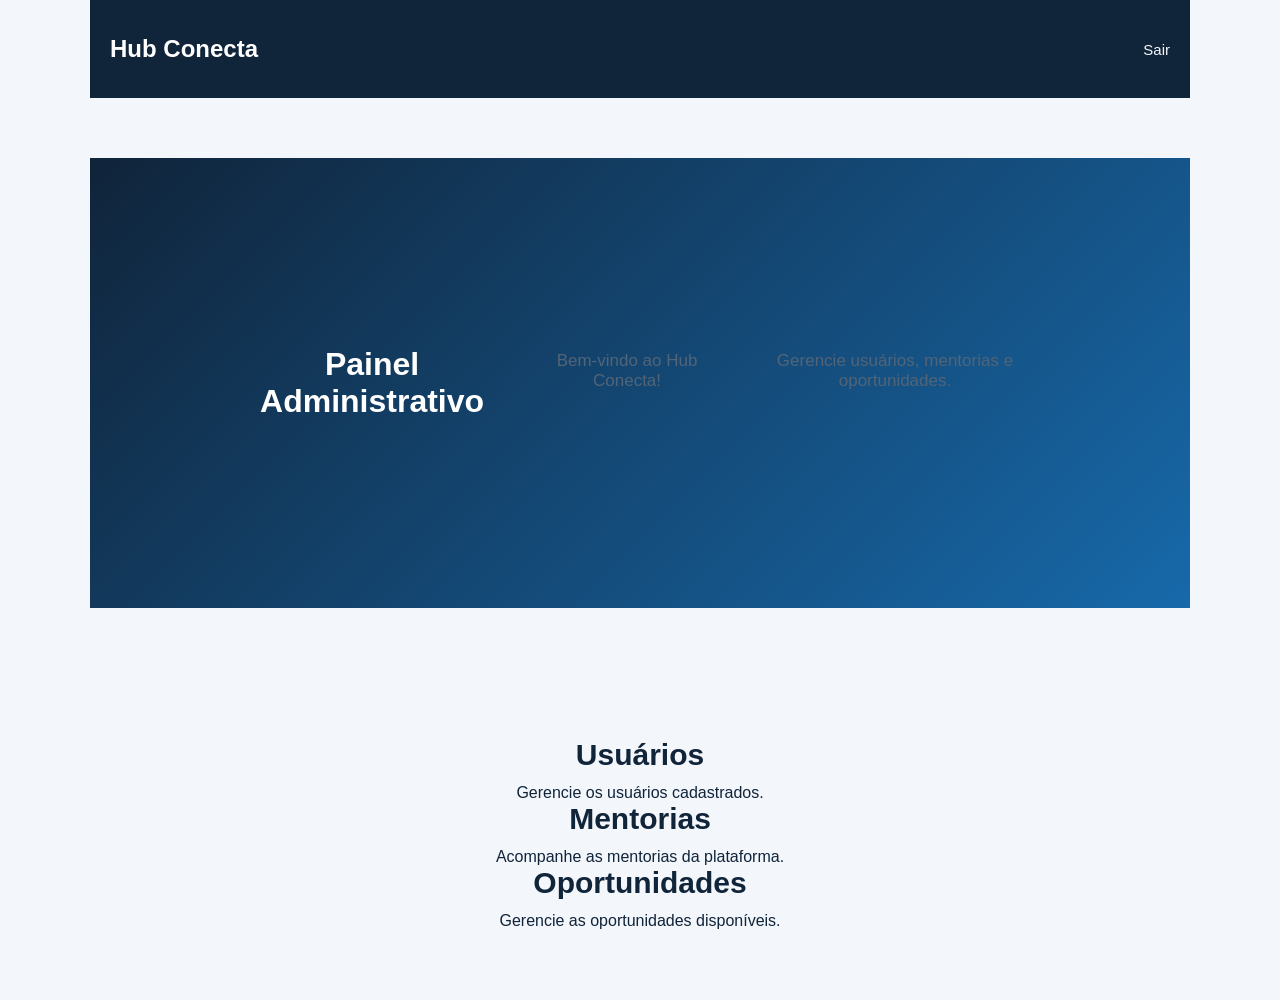
==== frontend/administrador.html @ 3c2fec5f "feat: renomeação da pasta frontend" ====
<!DOCTYPE html>
<html lang="pt-BR">
<head>
    <meta charset="UTF-8">
    <meta name="viewport" content="width=device-width, initial-scale=1.0">
    <title>Administração | Hub Conecta</title>
    <link rel="stylesheet" href="style.css">
</head>

<body data-perfil="administrador">

    <header class="menu">
        <h2>Hub Conecta</h2>
        <a href="#" onclick="sair(); return false;">Sair</a>
    </header>

    <main class="inicio">
        <h1>Painel Administrativo</h1>
        <p id="mensagemBoasVindas">Bem-vindo ao Hub Conecta!</p>
        <p>Gerencie usuários, mentorias e oportunidades.</p>
    </main>

    <section class="perfis">

        <div class="card">
            <h2>Usuários</h2>
            <p>Gerencie os usuários cadastrados.</p>
        </div>

        <div class="card">
            <h2>Mentorias</h2>
            <p>Acompanhe as mentorias da plataforma.</p>
        </div>

        <div class="card">
            <h2>Oportunidades</h2>
            <p>Gerencie as oportunidades disponíveis.</p>
        </div>

    </section>

    <script src="app.js"></script>

</body>
</html>
---- frontend/style.css ----
/* Configurações gerais da página */
* {
    margin: 0;
    padding: 0;
    box-sizing: border-box;
}

body {
    font-family: Arial, sans-serif;
    background-color: #f3f6fa;
    color: #10243a;
}

/* Cabeçalho */
header {
    background-color: #10243a;
    color: white;
    text-align: center;
    padding: 35px 20px;
}

header h1 {
    font-size: 32px;
    margin-bottom: 10px;
}

header p {
    color: #cbd8e6;
    font-size: 16px;
}

/* Conteúdo principal */
main {
    max-width: 1100px;
    margin: 60px auto;
    padding: 40px 20px;
    text-align: center;
}

main h2 {
    font-size: 28px;
    margin-bottom: 15px;
}

main p {
    color: #526477;
    font-size: 17px;
    margin-bottom: 25px;
}

/* Botão */
button {
    background-color: #1769aa;
    color: white;
    border: none;
    padding: 14px 28px;
    border-radius: 8px;
    font-size: 16px;
    cursor: pointer;
}

button:hover {
    background-color: #21a6b7;
}

/* Rodapé */
footer {
    background-color: #10243a;
    color: white;
    text-align: center;
    padding: 20px;
}

/* Menu de navegação */
.menu {
    display: flex;
    justify-content: space-between;
    align-items: center;
    max-width: 1100px;
    margin: auto;
}

.menu ul {
    display: flex;
    list-style: none;
    gap: 25px;
}

.menu a {
    color: #f3f6fa;
    text-decoration: none;
    font-size: 15px;
}

.menu a:hover {
    color: #21a6b7;
}

/* Apresentação inicial */
.inicio {
    min-height: 450px;
    display: flex;
    align-items: center;
    padding: 60px 10%;
    background: linear-gradient(135deg, #10243a, #1769aa);
    color: white;
}

.inicio-conteudo {
    max-width: 650px;
}

.inicio-conteudo span {
    color: #21a6b7;
    font-weight: bold;
    letter-spacing: 2px;
}

.inicio-conteudo h2 {
    font-size: 42px;
    margin: 20px 0;
}

.inicio-conteudo p {
    font-size: 18px;
    line-height: 1.6;
    margin-bottom: 25px;
}

.inicio-conteudo button {
    background-color: #21a6b7;
}

/* Área dos perfis */
.perfis {
    padding: 70px 8%;
    text-align: center;
}

.perfis h2 {
    font-size: 30px;
    margin-bottom: 12px;
}

.subtitulo {
    color: #526477;
    margin-bottom: 40px;
}

.perfis-container {
    display: grid;
    grid-template-columns: repeat(4, 1fr);
    gap: 20px;
}

.perfil-card {
    background-color: #f3f6fa;
    padding: 30px 20px;
    border-radius: 12px;
    transition: transform 0.3s ease;
}

.perfil-card:hover {
    transform: translateY(-6px);
}

.perfil-card h3 {
    margin-bottom: 15px;
    color: #1769aa;
}

.perfil-card p {
    color: #526477;
    line-height: 1.5;
    margin-bottom: 20px;
}

.perfil-card a {
    color: #1769aa;
    text-decoration: none;
    font-weight: bold;
}

/* Tela de login / cadastro */
.login {
    padding: 70px 20px;
    background-color: #eaf0f6;
    display: flex;
    justify-content: center;
}

.pagina-acesso {
    display: flex;
}

.login-card {
    background-color: white;
    width: 100%;
    max-width: 420px;
    padding: 35px;
    border-radius: 12px;
    box-shadow: 0 5px 20px rgba(0, 0, 0, 0.08);
}

.login-card h2 {
    text-align: center;
    margin-bottom: 10px;
}

.login-card p {
    text-align: center;
    color: #526477;
    margin-bottom: 25px;
}

.login-card label {
    display: block;
    margin-bottom: 8px;
    font-weight: bold;
}

.login-card input {
    width: 100%;
    padding: 12px;
    margin-bottom: 20px;
    border: 1px solid #ccd5df;
    border-radius: 7px;
}

.login-card select {
    width: 100%;
    box-sizing: border-box;
    display: block;
    padding: 12px;
    margin: 8px 0 18px;
    border: 1px solid #d1dce8;
    border-radius: 7px;
    background-color: white;
    color: #10243a;
    font-size: 15px;
    cursor: pointer;
}

.login-card select:focus {
    outline: none;
    border-color: #1769aa;
}

.login-card button {
    width: 100%;
}

/* Seção de oportunidades */
.oportunidades {
    padding: 70px 8%;
    background-color: #f3f6fa;
    text-align: center;
}

.oportunidades h2 {
    font-size: 30px;
    margin-bottom: 12px;
}

.oportunidades-container {
    display: grid;
    grid-template-columns: repeat(3, 1fr);
    gap: 25px;
    margin-top: 35px;
}

.oportunidade-card {
    background-color: white;
    padding: 30px 22px;
    border-radius: 12px;
    text-align: left;
    box-shadow: 0 4px 15px rgba(0, 0, 0, 0.07);
}

.categoria {
    display: inline-block;
    background-color: #e1f3f8;
    color: #1769aa;
    padding: 6px 12px;
    border-radius: 20px;
    font-size: 13px;
    margin-bottom: 15px;
}

.oportunidade-card h3 {
    margin-bottom: 18px;
    color: #10243a;
}

.oportunidade-card p {
    color: #526477;
    margin-bottom: 12px;
}

.oportunidade-card button {
    margin-top: 12px;
    width: 100%;
}

/* Links da área de acesso */
.link-acesso,
.voltar {
    display: block;
    text-align: center;
    text-decoration: none;
    margin-top: 18px;
    color: #1769aa;
    font-weight: bold;
}

.voltar {
    color: #526477;
    font-size: 14px;
}

/* Responsividade */
@media (max-width: 900px) {
    .oportunidades-container,
    .perfis-container {
        grid-template-columns: repeat(2, 1fr);
    }

    .menu {
        flex-direction: column;
        gap: 20px;
    }

    .menu ul {
        flex-wrap: wrap;
        justify-content: center;
    }
}

@media (max-width: 600px) {
    .oportunidades-container,
    .perfis-container {
        grid-template-columns: 1fr;
    }

    .inicio {
        padding: 50px 25px;
    }

    .inicio-conteudo h2 {
        font-size: 30px;
    }

    .inicio-conteudo p {
        font-size: 16px;
    }

    .perfis {
        padding: 45px 20px;
    }
}
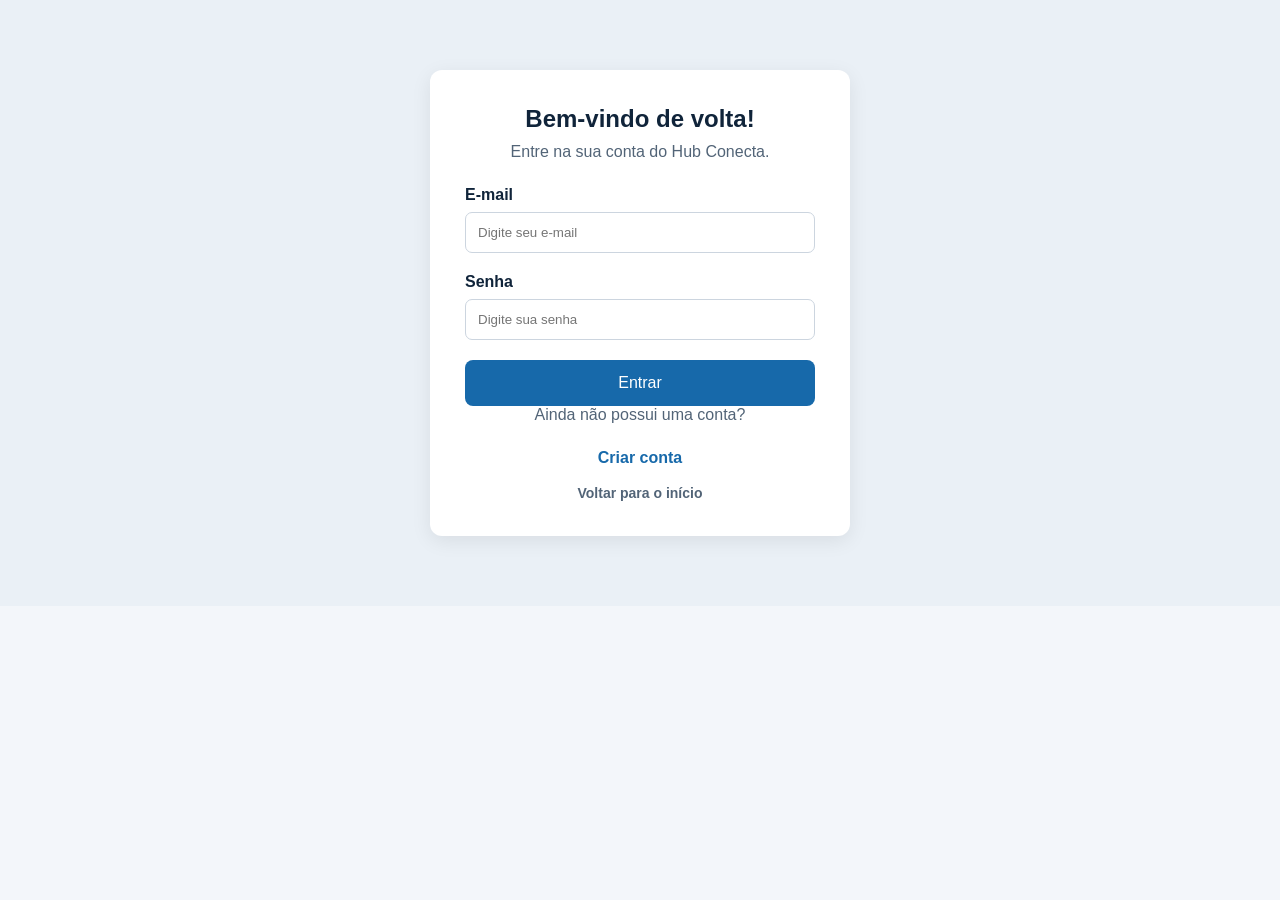
==== commit d8808acd: "feat: lista e cadastro de projetos no front-end (vitrine por perfil)" ====
--- a/frontend/administrador.html
+++ b/frontend/administrador.html
@@ -38,7 +38,10 @@
         </div>
 
     </section>
-
+    <section class="projetos"> <!-- Vitrine com os projetos dos estudantes (somente leitura) -->
+        <h2>Vitrine de projetos</h2>
+        <div id="listaVitrine" class="lista-projetos">Carregando...</div>
+    </section>
     <script src="app.js"></script>
 
 </body>
